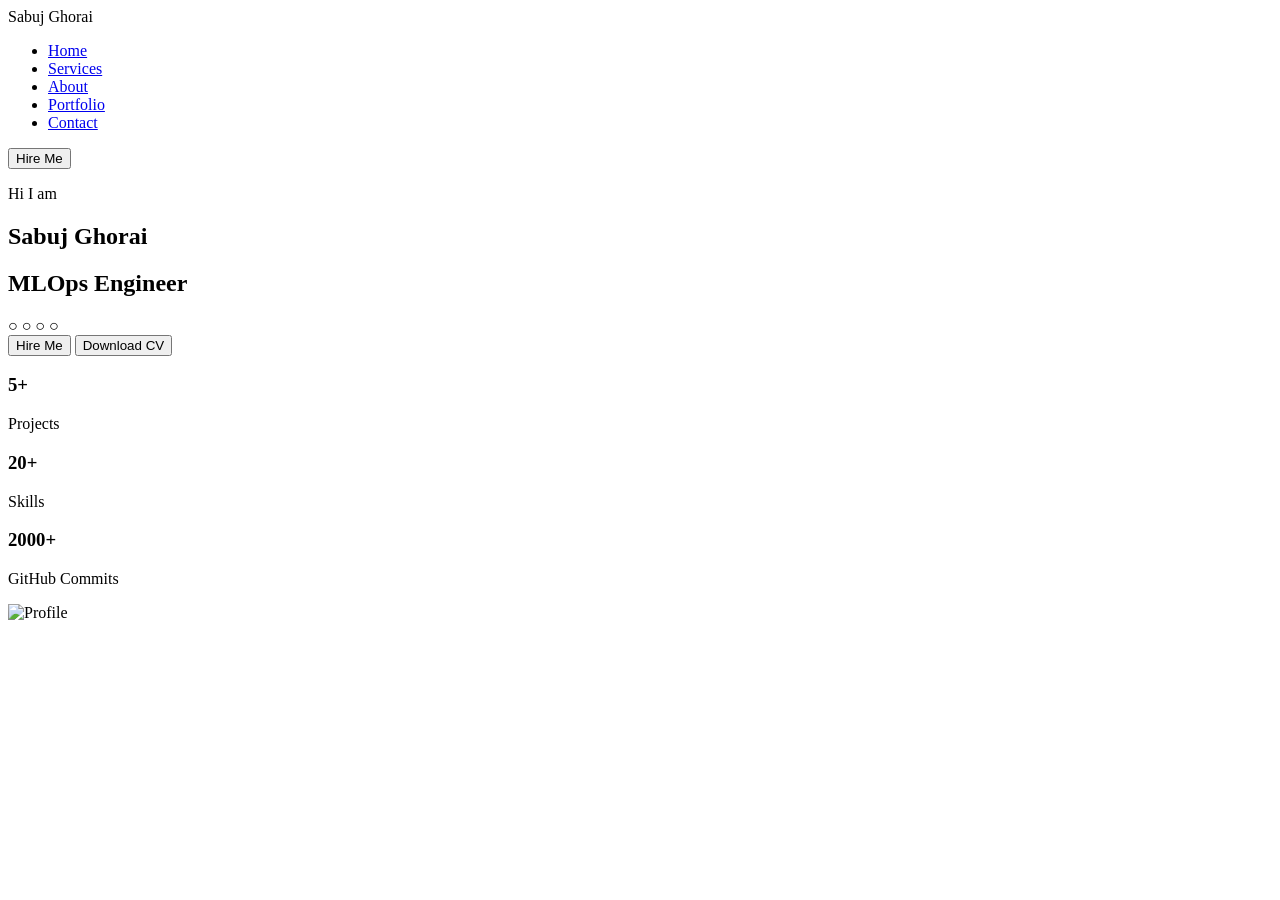
==== Practice_set/Practice set 2/index.html @ e80edbe4 "updated the index.html" ====
<!DOCTYPE html>
<html lang="en">

<head>
    <meta charset="UTF-8">
    <meta name="viewport" content="width=device-width, initial-scale=1.0">
    <title>Portfolio</title>
    <link rel="stylesheet" href="style.css">
</head>

<body>
    <div class="container">

        <nav>
            <div class="logo">Sabuj Ghorai</div>

            <ul>
                <li><a href="#">Home</a></li>
                <li><a href="#">Services</a></li>
                <li><a href="#">About</a></li>
                <li><a href="#">Portfolio</a></li>
                <li><a href="#">Contact</a></li>
            </ul>

            <button class="hire-btn">Hire Me</button>
        </nav>
        <section class="hero">

            <div class="left">
                <p class="intro">Hi I am</p>
                <h2>Sabuj Ghorai</h2>

                <h1>MLOps Engineer</h1>

                <div class="socials">
                    <span>○</span>
                    <span>○</span>
                    <span>○</span>
                    <span>○</span>
                </div>

                <div class="buttons">
                    <button class="primary">Hire Me</button>
                    <button class="secondary">Download CV</button>
                </div>

                <div class="stats">
                    <div>
                        <h3>5+</h3>
                        <p>Projects</p>
                    </div>

                    <div>
                        <h3>20+</h3>
                        <p>Skills</p>
                    </div>

                    <div>
                        <h3>2000+</h3>
                        <p>GitHub Commits</p>
                    </div>
                </div>
            </div>
            <div class="right">
                <div class="circle"></div>
                <img src="bg.jpeg" alt="Profile">
            </div>

        </section>

    </div>
</body>

</html>
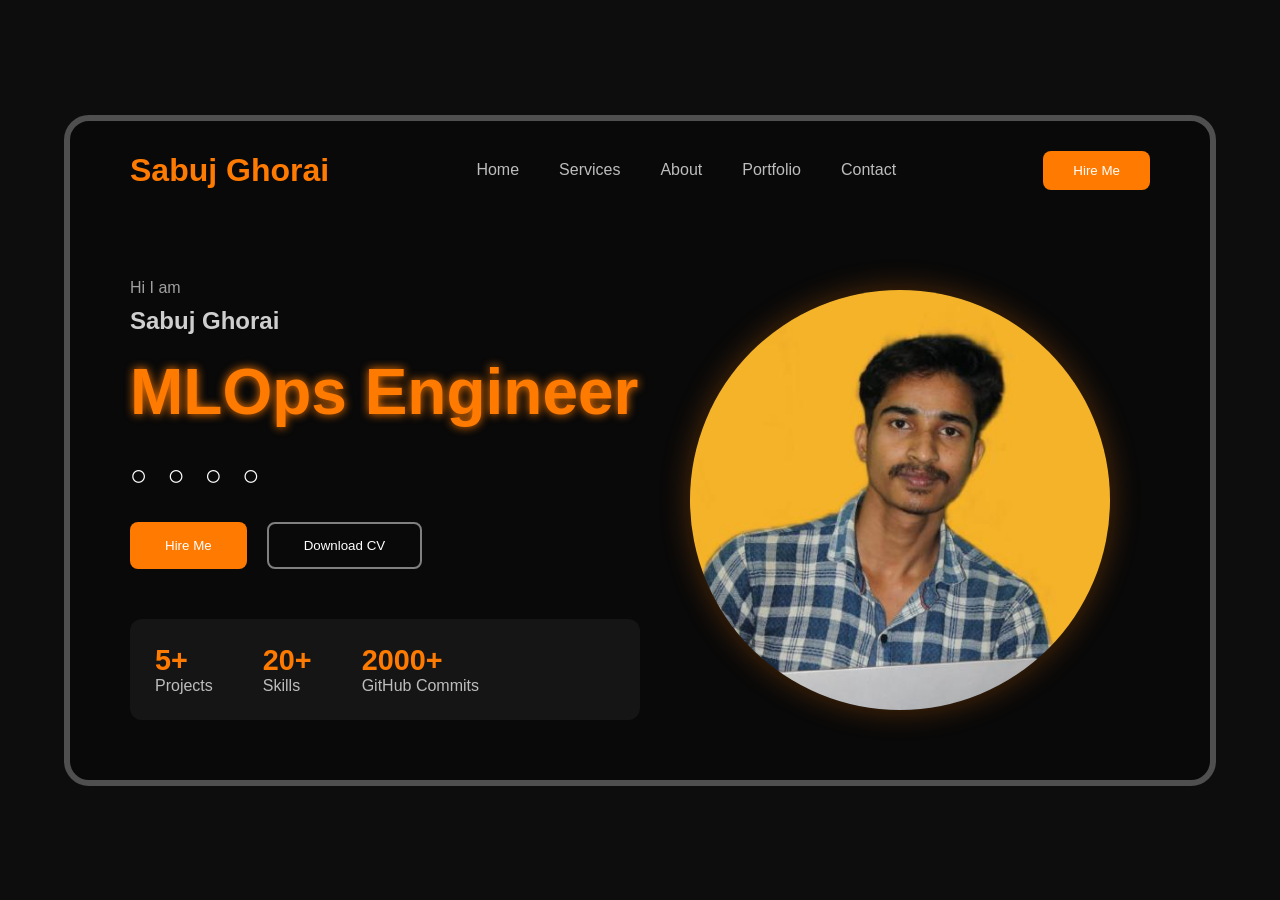
==== commit e3e646d6: "updated the css file" ====
--- a/Practice_set/Practice set 2/index.html
+++ b/Practice_set/Practice set 2/index.html
@@ -65,7 +65,6 @@
                 <div class="circle"></div>
                 <img src="bg.jpeg" alt="Profile">
             </div>
-
         </section>
 
     </div>
--- a/Practice_set/Practice set 2/style.css
+++ b/Practice_set/Practice set 2/style.css
@@ -0,0 +1,184 @@
+*{
+    margin:0;
+    padding:0;
+    box-sizing:border-box;
+    font-family:Poppins,sans-serif;
+}
+
+body{
+    background:#0d0d0d;
+    color:white;
+    min-height:100vh;
+
+    display:flex;
+    justify-content:center;
+    align-items:center;
+}
+
+.container{
+    width:90%;
+    max-width:1300px;
+    background:#090909;
+
+    border:6px solid #4f4f4f;
+    border-radius:25px;
+
+    padding:30px 60px;
+}
+
+nav{
+    display:flex;
+    justify-content:space-between;
+    align-items:center;
+}
+
+.logo{
+    color:#ff7a00;
+    font-size:2rem;
+    font-weight:700;
+}
+
+nav ul{
+    display:flex;
+    gap:40px;
+    list-style:none;
+}
+
+nav ul li a{
+    text-decoration:none;
+    color:#bdbdbd;
+    transition:.3s;
+}
+
+nav ul li a:hover{
+    color:#ff7a00;
+}
+
+.hire-btn{
+    background:#ff7a00;
+    color:white;
+    border:none;
+    padding:12px 30px;
+    border-radius:8px;
+    cursor:pointer;
+}
+
+.hire-btn:hover{
+    cursor: pointer;
+    background: #eb8150;
+    box-shadow: #eb8150;
+}
+.hero{
+    display:flex;
+    justify-content:space-between;
+    align-items:center;
+    margin-top:60px;
+}
+
+.left{
+    width:50%;
+}
+
+.intro{
+    color:#a0a0a0;
+    margin-bottom:10px;
+}
+
+.left h2{
+    color:#cfcfcf;
+    margin-bottom:20px;
+}
+
+.left h1{
+    text-shadow: 0 0 10px #ff7a00;
+    font-size:4rem;
+    color:#ff7a00;
+    margin-bottom:30px;
+}
+
+.socials{
+    display:flex;
+    gap:20px;
+    font-size:1.8rem;
+    margin-bottom:30px;
+}
+
+.buttons{
+    display:flex;
+    gap:20px;
+    margin-bottom:50px;
+}
+
+.primary{
+    background:#ff7a00;
+    border:none;
+    color:white;
+    padding:14px 35px;
+    border-radius:8px;
+    cursor:pointer;
+}
+
+.secondary{
+    background:transparent;
+    color:white;
+    border:2px solid gray;
+    padding:14px 35px;
+    border-radius:8px;
+    cursor:pointer;
+}
+
+.stats{
+    display:flex;
+    gap:50px;
+    background:#151515;
+    padding:25px;
+    border-radius:12px;
+}
+
+.stats h3{
+    color:#ff7a00;
+    font-size:1.8rem;
+}
+
+.stats p{
+    color:#bdbdbd;
+}
+
+.right{
+    position: relative;
+    width: 500px;
+    height: 500px;
+
+    display: flex;
+    justify-content: center;
+    align-items: center;
+}
+
+.circle{
+    position: absolute;
+    width: 420px;
+    height: 420px;
+    border-radius: 50%;
+    background: #1a1a1a;
+}
+
+.right img{
+    width: 420px;
+    height: 420px;
+    transition: 0.4s ease;
+    border-radius: 50%;
+    object-fit: cover;
+
+    position: relative;
+    z-index: 2;
+
+    box-shadow: 0 0 30px rgba(255,122,0,0.3);
+}
+
+.right img:hover{
+    transform: scale(1.03);
+    box-shadow:
+        0 0 20px #d1a4e9,
+        0 0 40px #6dabe5,
+        0 0 80px #e77878;
+}
